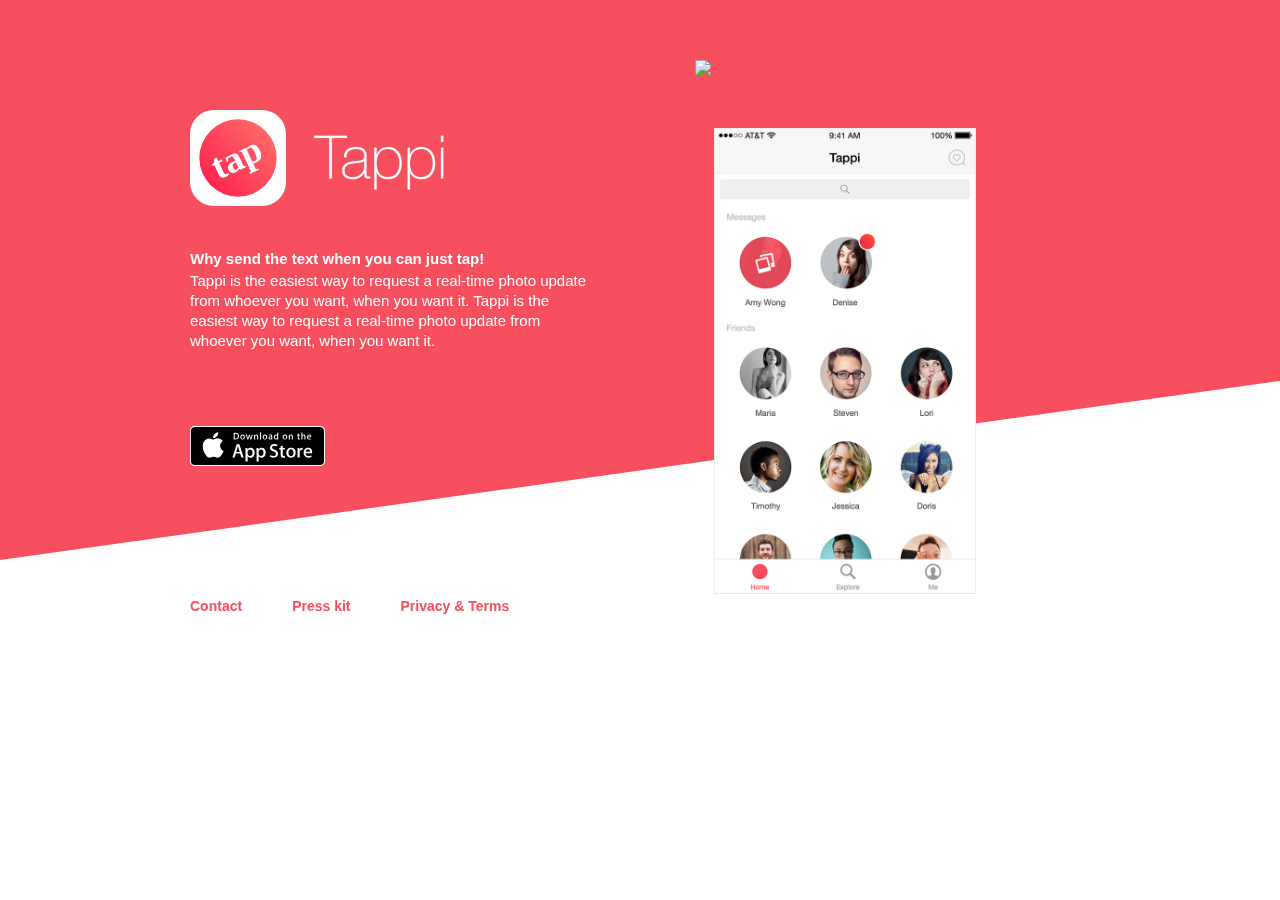
==== index.html @ 2e762ccd "first commit" ====
<!DOCTYPE html>
<head>
<link rel="stylesheet" type="text/css" href="style.css">
<script src="Script/Fader.js"></script>
<body>

<!-- 
The red background on top
-->
<div class = "headerBG">
</div>

<!-- 
The content
-->
<div id = "content">
	<!--
	Intro
	-->
	<div class = "contentColumn" id = "left">
		<!-- Logo and Name -->
		<img id = "logoName" src="Assets/logo.svg">

		<!-- Introduction text -->
		<h4> Why send the text when you can just tap! </h4>
		<p>
			Tappi is the easiest way to request a real-time photo update from whoever you want, when you want it. Tappi is the easiest way to request a real-time photo update from whoever you want, when you want it. 
		</p>

		<!-- App Store Badge -->
		<a href = "http://google.com">
			<img id = "badge" src="Assets/badge.svg">
		</a>

		<!-- Supplimentary Links-->
		<div id = "supLinksContainer">
			<a href = "Pages/contact.html">
				<h4>Contact</h4>
			</a>

			<a href = "Assets/press.zip">
				<h4>Press kit</h4>
			</a>

			<a href = "http://google.com">
				<h4>Privacy & Terms</h4>
			</a>
		</div>
	</div>
	<!--
	iPhone
	-->
	<div class = "contentColumn" id = "right">
		<!-- Phone body -->
		<img src="Assets/Phone.png">

		<!-- Screenshots-->
		<div id = "faders">
			<img src="Assets/home.jpg">
			<img src="Assets/camera.jpg">
			<img src="Assets/conversation.jpg">
		</div>
	</div>
</div>

<script>
	var fader = new Fader(document.getElementById("faders"));
	fader.setInterval(3);
</script>
</body>
</html>
---- style.css ----
body
{
	width: 100%;
	font-family: 'Helvetica', sans-serif;	
	margin: 0px;
	min-width: 1100px;
	max-width: 1500px;
}

/*
-----------------------------------------
--------------- Home page ---------------
-----------------------------------------
*/
.headerBG
{
	width: 0;
	height: 0;
	border-top: 560px solid #F84F5E;
	border-right: 4000px solid transparent;
	position: fixed;
}

#content
{
	width: 900px;
	height: 600px;
	margin-left: auto;
	margin-right: auto;
	position: relative;
}

.contentColumn
{
	width: 450px;
	height: 540px;
	margin-top: 110px;
	float: left;
	margin-left: 0px;
}

#left h4
{
	padding-top: 20px;
	color: white;
	font-size: 15px;
	font-weight: bold;
	height: 1px;
}

#left p
{
	width: 400px;
	font-size: 15px;
	font-weight: lighter;
	color: white;
	line-height: 20px;
}

#badge
{
	margin-top: 60px;
}

#supLinksContainer
{
	width: 400px;
	margin-top: 90px;
	height: 44px;
}

#supLinksContainer h4
{
	color: #F84F5E;
	font-weight: bold;
	float: left;
	font-size: 14px;
	margin-right: 50px;
}

#right
{
	margin-top: 60px;
}

#right img
{
	width: 300px;
	position: absolute;
	margin-left: 55px;
}

#faders img
{
	margin-left: 73.5px;
	margin-top: 68px;
	position: absolute;
	width: 262.58px;
}

/*
--------------------------------------------
--------------- Contact page ---------------
--------------------------------------------
*/

#contactHeader
{
	width: 100%;
	height: 80px;
	background-color: #F84F5E;
}

#logoContainer
{
	width: 900px;
	height: 80px;
	margin-left: auto;
	margin-right: auto;
}

#logoContainer img
{
	height: 50px;
	margin-top: 15px;
	float: left;
}

#linkContainer
{
	height: 80px;
	float: right;
}

#linkContainer h4
{
	float: right;
	font-weight: normal;
	color: white;
	padding-left: 40px;
	margin-top: 33px;
	font-size: 15px;
}

#contact
{
	width: 600px;
	height: 400px;
	position: relative;
	margin-left: auto;
	margin-right: auto;
	margin-top: 80px;
	text-align: center;
}
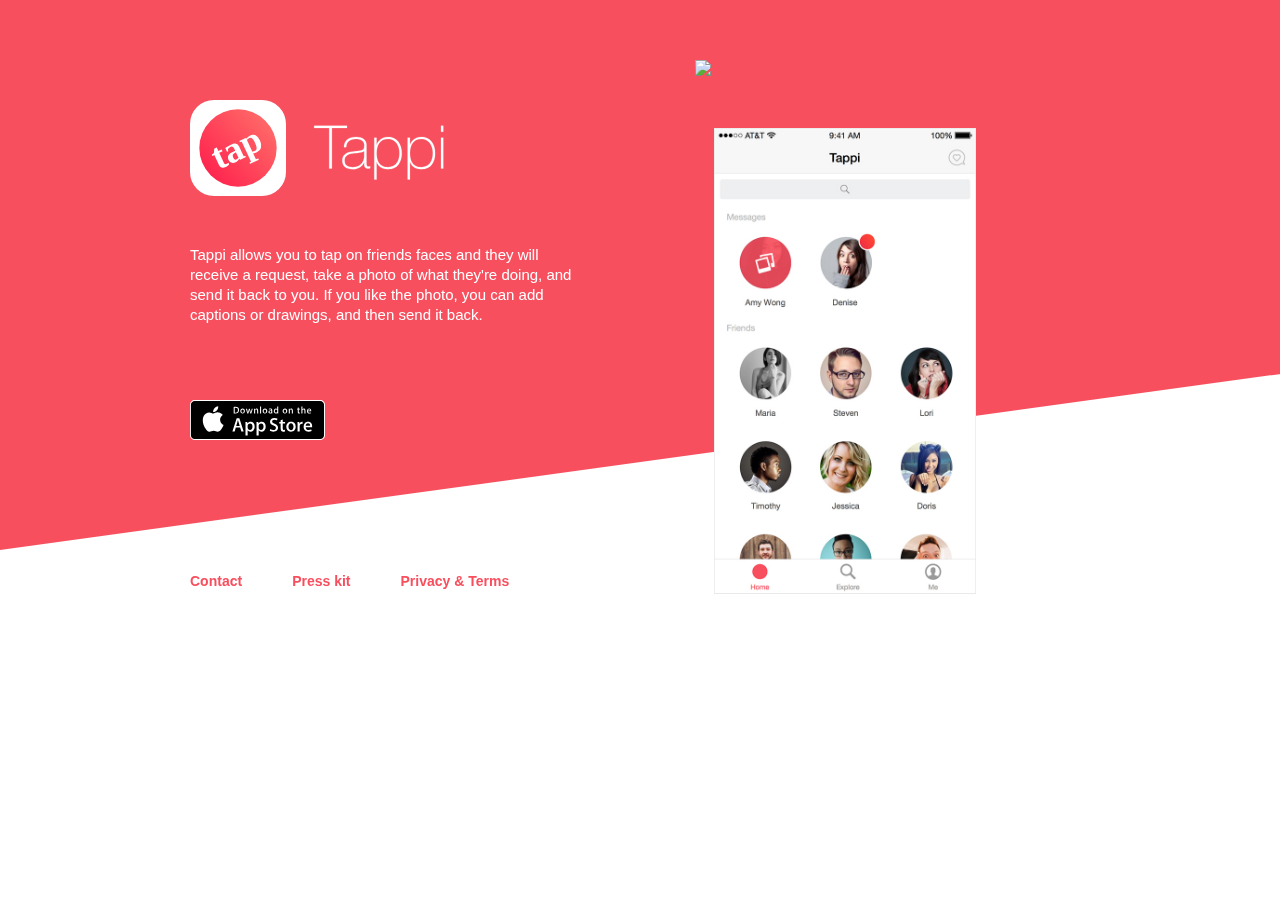
==== commit 1ca3aec6: "added legal stuff to the website" ====
--- a/index.html
+++ b/index.html
@@ -22,9 +22,9 @@
 		<img id = "logoName" src="Assets/logo.svg">
 
 		<!-- Introduction text -->
-		<h4> Why send the text when you can just tap! </h4>
-		<p>
-			Tappi is the easiest way to request a real-time photo update from whoever you want, when you want it. Tappi is the easiest way to request a real-time photo update from whoever you want, when you want it. 
+<!-- 		<h4> Why send the text when you can just tap! </h4>
+ -->		<p>
+			 Tappi allows you to tap on friends faces and they will receive a request, take a photo of what they're doing, and send it back to you. If you like the photo, you can add captions or drawings, and then send it back. 
 		</p>
 
 		<!-- App Store Badge -->
@@ -42,7 +42,7 @@
 				<h4>Press kit</h4>
 			</a>
 
-			<a href = "http://google.com">
+			<a href = "Pages/legal.html">
 				<h4>Privacy & Terms</h4>
 			</a>
 		</div>
--- a/style.css
+++ b/style.css
@@ -16,7 +16,7 @@
 {
 	width: 0;
 	height: 0;
-	border-top: 560px solid #F84F5E;
+	border-top: 550px solid #F84F5E;
 	border-right: 4000px solid transparent;
 	position: fixed;
 }
@@ -34,22 +34,14 @@
 {
 	width: 450px;
 	height: 540px;
-	margin-top: 110px;
+	margin-top: 100px;
 	float: left;
 	margin-left: 0px;
 }
 
-#left h4
-{
-	padding-top: 20px;
-	color: white;
-	font-size: 15px;
-	font-weight: bold;
-	height: 1px;
-}
-
 #left p
 {
+	padding-top: 30px;
 	width: 400px;
 	font-size: 15px;
 	font-weight: lighter;
@@ -65,7 +57,7 @@
 #supLinksContainer
 {
 	width: 400px;
-	margin-top: 90px;
+	margin-top: 110px;
 	height: 44px;
 }
 
@@ -139,18 +131,177 @@
 	color: white;
 	padding-left: 40px;
 	margin-top: 33px;
+	font-size: 14px;
+}
+
+#contact
+{
+	width: 100%;
+	height: 650px;
+	position: relative;
+	margin-left: auto;
+	margin-right: auto;
+	background-image: url(Assets/contact-bg.jpg);
+	background-repeat: no-repeat;
+	background-size: cover;
+	background-position: center;
+}
+
+#contactInfo
+{
+	width: 500px;
+	height: 500px;
+	margin-left: auto;
+	margin-right: auto;
+	text-align: center;
+}
+
+#contactInfo h1
+{
+	color: white;
+	margin: 0px;
+	padding-top: 90px;
+	font-size: 30px;
+	height: 60px;
+}
+
+#contactInfo h4
+{
+	color: white;
+	font-size: 17px;
+	font-weight: normal;
+	height: 14px;
+}
+
+#fb
+{
+	margin-top: 40px;
+	margin-right: 30px;
+	height: 20px;
+}
+
+#insta
+{
+	margin-top: 40px;
+	margin-left: 30px;
+	height: 20px;
+}
+
+#twitter
+{
+	margin-top: 40px;
+	height: 20px;
+}
+
+#contactInfo a:link
+{
+	text-decoration: none;
+}
+
+#line
+{
+	width: 400px;
+	height: 1px;
+	background-color: white;
+	opacity: 0.3;
+	margin-left: auto;
+	margin-right: auto;
+	margin-top: 50px;
+}
+
+#contactInfo h2
+{
+	color: white;
+	font-size: 28px;
+	padding-top: 22px;
+	height: 60px;
+}
+
+#contact-badge
+{
+	height: 40px;
+}
+
+/*
+--------------------------------------------
+---------------- Legal page ----------------
+--------------------------------------------
+*/
+
+#legalHeader
+{
+	width: 100%;
+	height: 80px;
+	background-color: #F84F5E;
+	position: fixed;
+}
+
+#container
+{
+	width: 900px;
+	height: 600px;
+	margin-left: auto;
+	margin-right: auto;
+}
+
+#menu
+{
+	width: 220px;
+	height: 600px;
+	margin-top: 80px;
+	margin-left: 0px;
+	float: left;
+	border-right: 1px solid #F84F5E;
+	position: fixed;
+}
+
+#menu h4
+{
+	color: #F84F5E;
+	padding-left: 68px;
 	font-size: 15px;
 }
 
-#contact
-{
-	width: 600px;
-	height: 400px;
-	position: relative;
-	margin-left: auto;
-	margin-right: auto;
+#privacy
+{
 	margin-top: 80px;
-	text-align: center;
-}
-
-
+	margin-bottom: 40px;
+}
+
+#text
+{
+	width: 670px;
+	height: 600px;
+	float: left;
+	margin-left: 250px;
+	margin-top: 90px;
+	padding-bottom: 30px;
+}
+
+/*
+--------------------------------------------
+---------- Terms and Privacy page ----------
+--------------------------------------------
+*/
+.legalHeader
+{
+	font-size: 20px;
+	color: #F84F5E;
+}
+
+.legalTitle
+{
+	font-size: 17px;
+}
+
+.legalText
+{
+	font-weight: normal;
+	font-size: 12px;
+	line-height: 20px;
+}
+
+
+
+
+
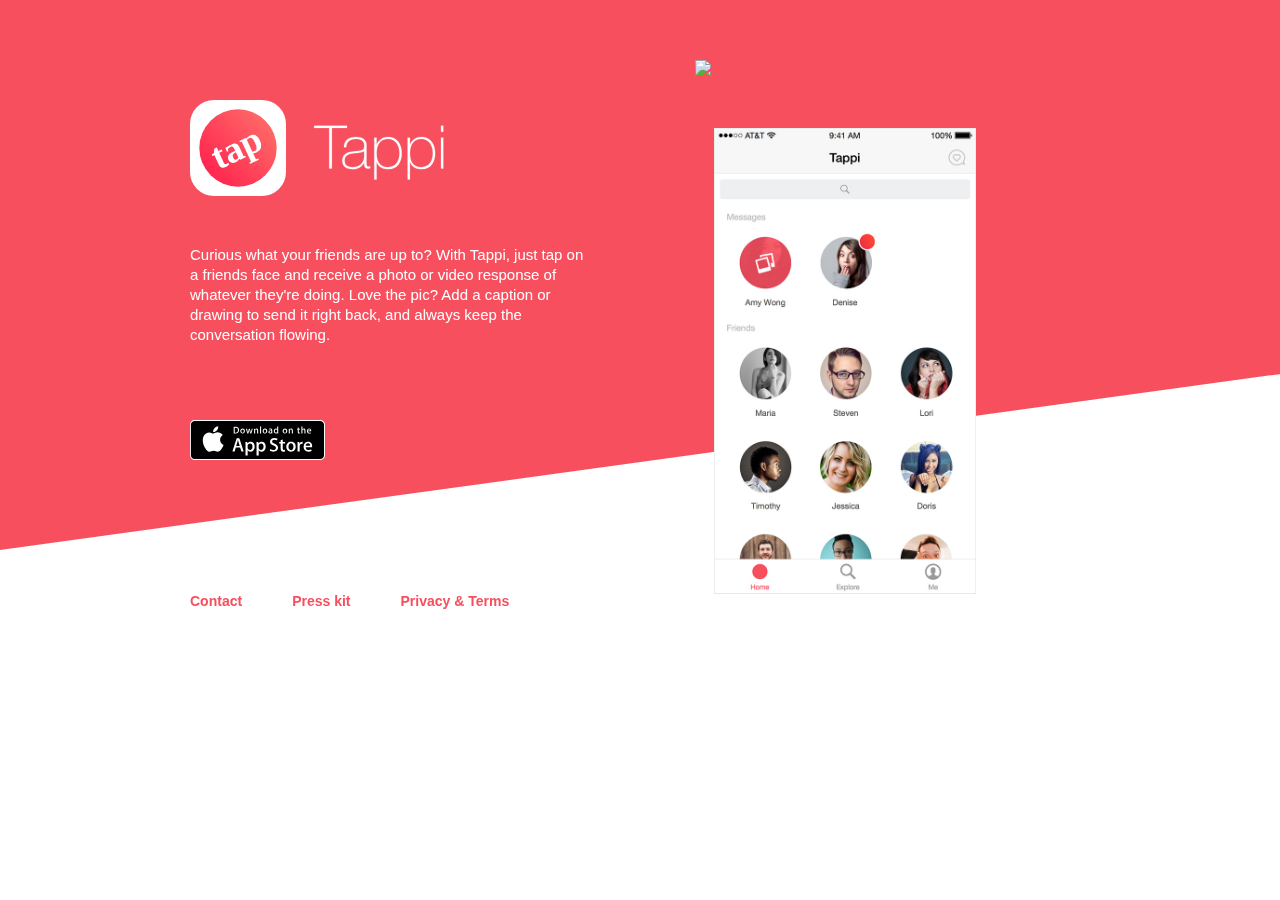
==== commit 9736e724: "new pitch for the webstie" ====
--- a/index.html
+++ b/index.html
@@ -22,9 +22,8 @@
 		<img id = "logoName" src="Assets/logo.svg">
 
 		<!-- Introduction text -->
-<!-- 		<h4> Why send the text when you can just tap! </h4>
- -->		<p>
-			 Tappi allows you to tap on friends faces and they will receive a request, take a photo of what they're doing, and send it back to you. If you like the photo, you can add captions or drawings, and then send it back. 
+		<p>
+			 Curious what your friends are up to? With Tappi, just tap on a friends face and receive a photo or video response of whatever they're doing. Love the pic? Add a caption or drawing to send it right back, and always keep the conversation flowing.
 		</p>
 
 		<!-- App Store Badge -->
